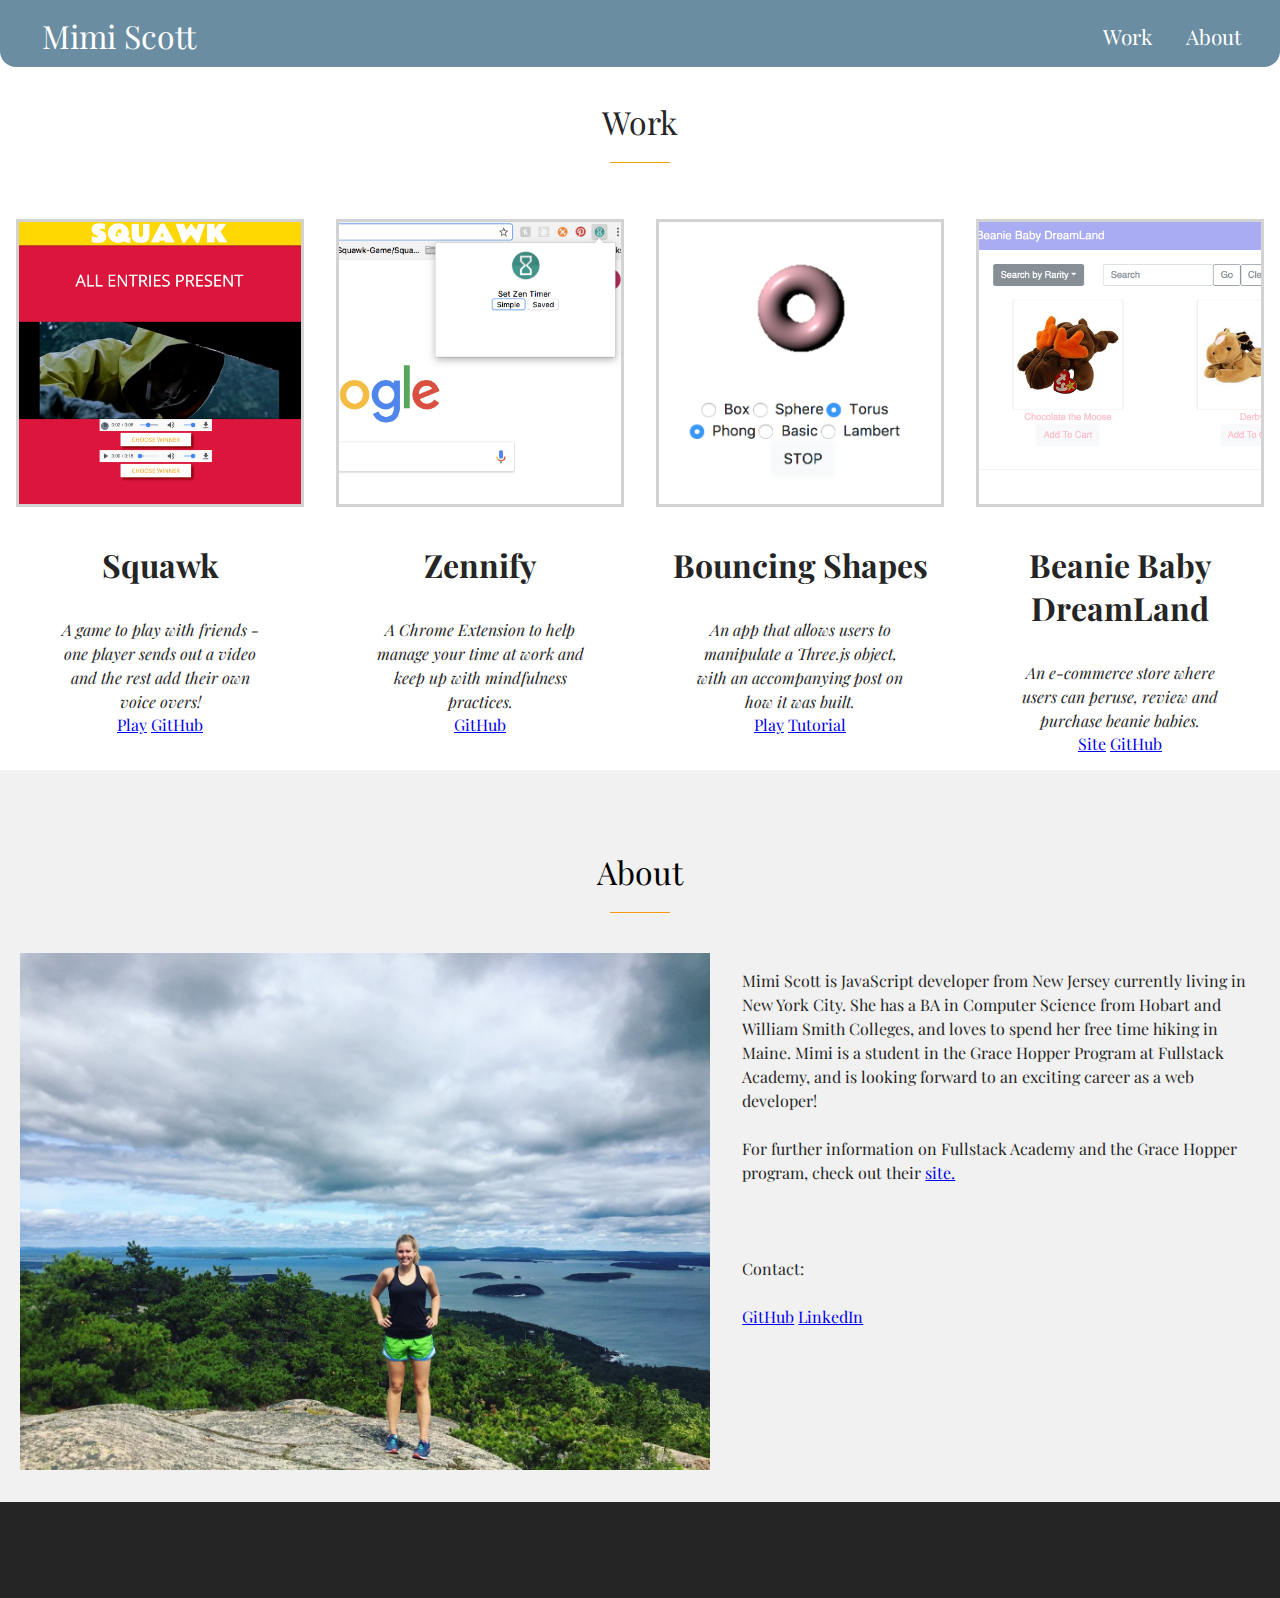
==== home.html @ 499c3c1d "renamed" ====
<!DOCTYPE html>
<html>

<head>
  <meta charset="UTF-8">
  <meta name="viewport" content="width=device-width, initial-scale=1" />
  <script src="https://ajax.googleapis.com/ajax/libs/jquery/3.3.1/jquery.min.js"></script>
  <title>Mimi Scott</title>
  <link href="https://fonts.googleapis.com/css?family=Mukta+Mahee|Playfair+Display|Roboto" rel="stylesheet">  
  <link rel="stylesheet" href="style.css"></link>
  <script src="index.js" defer></script>
</head>

<body>
  <div id="top"></div>

  <header>
    <div class="logo">
      <h2>Mimi Scott</h2>
    </div>
    <nav>
      <div class="nav-item">
        <a href="#portfolio">Work</a>
      </div>
      <div class="nav-item">
          <a href="#about">About</a>
      </div>
    </nav>
  </header>
  

  <section id="portfolio">
      <h2>Work</h2>
    <div class="wrap">
      <div class="portfolio-profile">
          <img class="portfolio-pics" src="images/Squawk-opening.png"></img>
        <h3 class="portfolio-name">Squawk</h3>
        <p class="portfolio-bio">A game to play with friends - one player sends out a video and the rest add their own voice overs!
        </p>
        <div class="portfolio-link">
          <a href="https://squawk-868c7.firebaseapp.com/">Play</a>
          <a href="https://github.com/Squawk-Game">GitHub</a>
        </div>
      </div>

      <div class="portfolio-profile">
        <img class="portfolio-pics" src="images/Zennify-opening.png"></img>
        <h3 class="portfolio-name">Zennify</h3>
        <p class="portfolio-bio">A Chrome Extension to help manage your time at work and keep up with mindfulness practices.
        </p>
        <div class="portfolio-link">
            <a href="https://github.com/mimi1694/zenn">GitHub</a>
          </div>
      </div>

      <div class="portfolio-profile">
        <img class="portfolio-pics" src="images/bouncing-shapes-opening.png"></img>
        <h3 class="portfolio-name">Bouncing Shapes</h3>
        <p class="portfolio-bio">An app that allows users to manipulate a Three.js object, with an accompanying post on how it was built.
        </p>
        <div class="portfolio-link">
            <a href="http://bouncing-shapes.herokuapp.com/">Play</a>
            <a href="https://medium.com/@mimiscott94/bouncing-shapes-a-three-js-tutorial-a867688c72a">Tutorial</a>
          </div>
      </div>

      <div class="portfolio-profile">
        <img class="portfolio-pics" src="images/beaniebabies-opening.png"></img>
        <h3 class="portfolio-name">Beanie Baby DreamLand</h3>
        <p class="portfolio-bio">An e-commerce store where users can peruse, review and purchase beanie babies.
        </p>
        <div class="portfolio-link">
            <a href="https://beanie-baby-store.herokuapp.com/">Site</a>
            <a href="https://github.com/BeanieBabyDreamLand">GitHub</a>
          </div>
      </div>

    </div>
  </section>

  <section id="about">
    <h2>About</h2>
    <div class="flex">
      <div id="aboutmockup">
          <img src="images/about-pic.jpeg" alt="App mockup" />
      </div>
      <div class="about-me">
        
      </div>
      <p>
        Mimi Scott is JavaScript developer from New Jersey currently living in New York City. She has a BA in Computer Science from Hobart and William Smith Colleges, and loves to spend her free time hiking in Maine.  Mimi is a student in the Grace Hopper Program at Fullstack Academy, and is looking forward to an exciting career as a web developer!        
        </br></br>
        For further information on Fullstack Academy and the Grace Hopper program, check out their <a href=#https://www.gracehopper.com/?__hstc=159901986.eaf449438182dd6c15470ebb2cb02a3f.1517407628005.1518633824496.1519402703905.5&__hssc=159901986.1.1519402703905&__hsfp=3836321370>site.</a>
        </br> </br></br></br>
        Contact:
        </br></br>
        <a href="github.com/mimi1694">GitHub</a>
        <a href="linkedin.com/in/mimiscott">LinkedIn</a>
      </p>
    </div>
  </section>

  <footer class="footer">
  </footer>
</body>

</html>
---- style.css ----
/* Defaults */

* {
  box-sizing: border-box;
}

body {
  margin: 0;
  font-family: 'Playfair Display', serif;
}

p {
  color: #252525;
  line-height: 1.5em;
}

h1 {
  font-size: 3em;
  margin: 0;
}

h2 {
  font-size: 2em;
  font-weight: normal;
}

h1,
h2,
h3,
nav {
  font-family: 'Playfair Display', serif;
}

/* Responsive images */

img {
  max-width: 100%;
  height: auto;
}

/* Header logo/hiding menu */

#start-logo {
  position: absolute;
  width: 14em;
  top: 65px;
  left: calc(50% - 7em);
  z-index: 1;
}

header {
  top: 0;
  display: flex;
  position: fixed;
  margin: 0;
  padding: 10px;
  width: 100vw;
  color: #fff;
  background-color: #62879c;
  border-radius: 0 0 1em 1em;
  z-index: 1;
  opacity: .95;
}

header .logo {
  flex-grow: 1;
  padding-top: 0.25em;
  
}

header .logo h2 {
  margin: 0;
  padding: 0;
  margin-left: 1em;
}
header nav {
  display: flex;
  margin: auto;
}
.padder {
  margin: 20px;
}
.nav-item {
  height: 1.5em;
  margin: 0 1.5em 0 0;
}

.nav-item a {
  font-size: 1.3em;
  color: #fff;
  text-decoration: none;
  padding: 5px;
  border-radius: 5px;
}
.nav-item a:hover {
  color: #202b47;
  background-color: #fff;
  box-shadow: #d3d3d3;
}

/* Basic Flex Constructs */

.flex {
  display: flex;
}

@media screen and (max-width: 600px) {
  .flex {
    flex-flow: column wrap;
    align-items: center;
    padding: 0 15px;
  }
}

/* Sections */
section {
  box-sizing: border-box;
  position: relative;
  width: 100vw;
  overflow: hidden;
}
section h2 {
  text-align: center;
  position: relative;
  margin: 60px 0;
}
section h2:after {
  content: "";
  position: absolute;
  bottom: -20px;
  width: 60px;
  height: 1px;
  background-color: #f39c12;
  left: 50%;
  margin-left: -30px;
}
#portfolio {
  margin-top: 2.5em; 
}
#carousel {
  height: 100vh;
  display: flex;
  justify-content: center;
}
#carousel #carousel-text {
  position: absolute;
  top: 45vh;
  color: #fff;
  text-shadow: 2px 2px #252525;
  z-index: 1;
}

#carousel .carousel-image {
  position: absolute;
  display: block;
  margin: auto;
  min-width: 100%;
  height: 100%;
  opacity: 1;
}

#carousel .carousel-image.hidden {
  opacity: 0;
}

#about {
  background-color: #f1f1f1;
  padding: 20px 20px 0 20px;
}
#about p {
  flex: 3;
  padding-left: 2em; 
}
#about #aboutmockup {
  flex: 4;
  align-self: flex-end;
  padding-bottom: 2em;
}

#about img {
  display: block;
  width: 100%;
  height: auto;
}

#portfolio {
  height: 100%;
  color: #252525;
}
#portfolio .wrap {
  display: flex;
  flex-wrap: wrap;
  justify-content: center;
}
#portfolio .padder {
  margin-top: 12em;
}
#portfolio .portfolio-profile {
  flex: 0 0 100%;
  padding: 1em;
  text-align: center;
}
@media (min-width: 600px) {
  #portfolio .portfolio-profile {
    flex: 0 0 50%;
  }
}
@media (min-width: 960px) {
  #portfolio .portfolio-profile {
    flex: 0 0 25%;
  }
}

#portfolio .portfolio-profile .headshot {
  height: 5em;
  width: 5em;
  margin-left: calc(50% - 2.5em);
  padding-top: 10px;
}
#portfolio .portfolio-profile .portfolio-name {
  text-align: center;
  font-size: 2em;
}
#portfolio .portfolio-profile .portfolio-bio {
  width: calc(100% - 5em);
  margin-left: 2.5em;
  text-align: center;
  font-style: italic;
  margin-bottom: 0;
}
#portfolio .portfolio-profile .portfolio-pics {
  border-width: 3px;
  border-style: solid;
  border-color: lightgray;
}
#portfolio .portfolio-img {
  position: relative;
}
#portfolio .portfolio-img:hover > .overlay {
  width:100%;
  height:100%;
  position:absolute;
  background-color:#000;
  opacity:0.5;
  border-radius:30px;
}
#portfolio .portfolio-img .portfolio-link {
  position: absolute;
  top: 5px;
  z-index: 2;
}

.footer {
  width: 100vw;
  height: 6em;
  background-color: #252525;
  color: #fff;
}
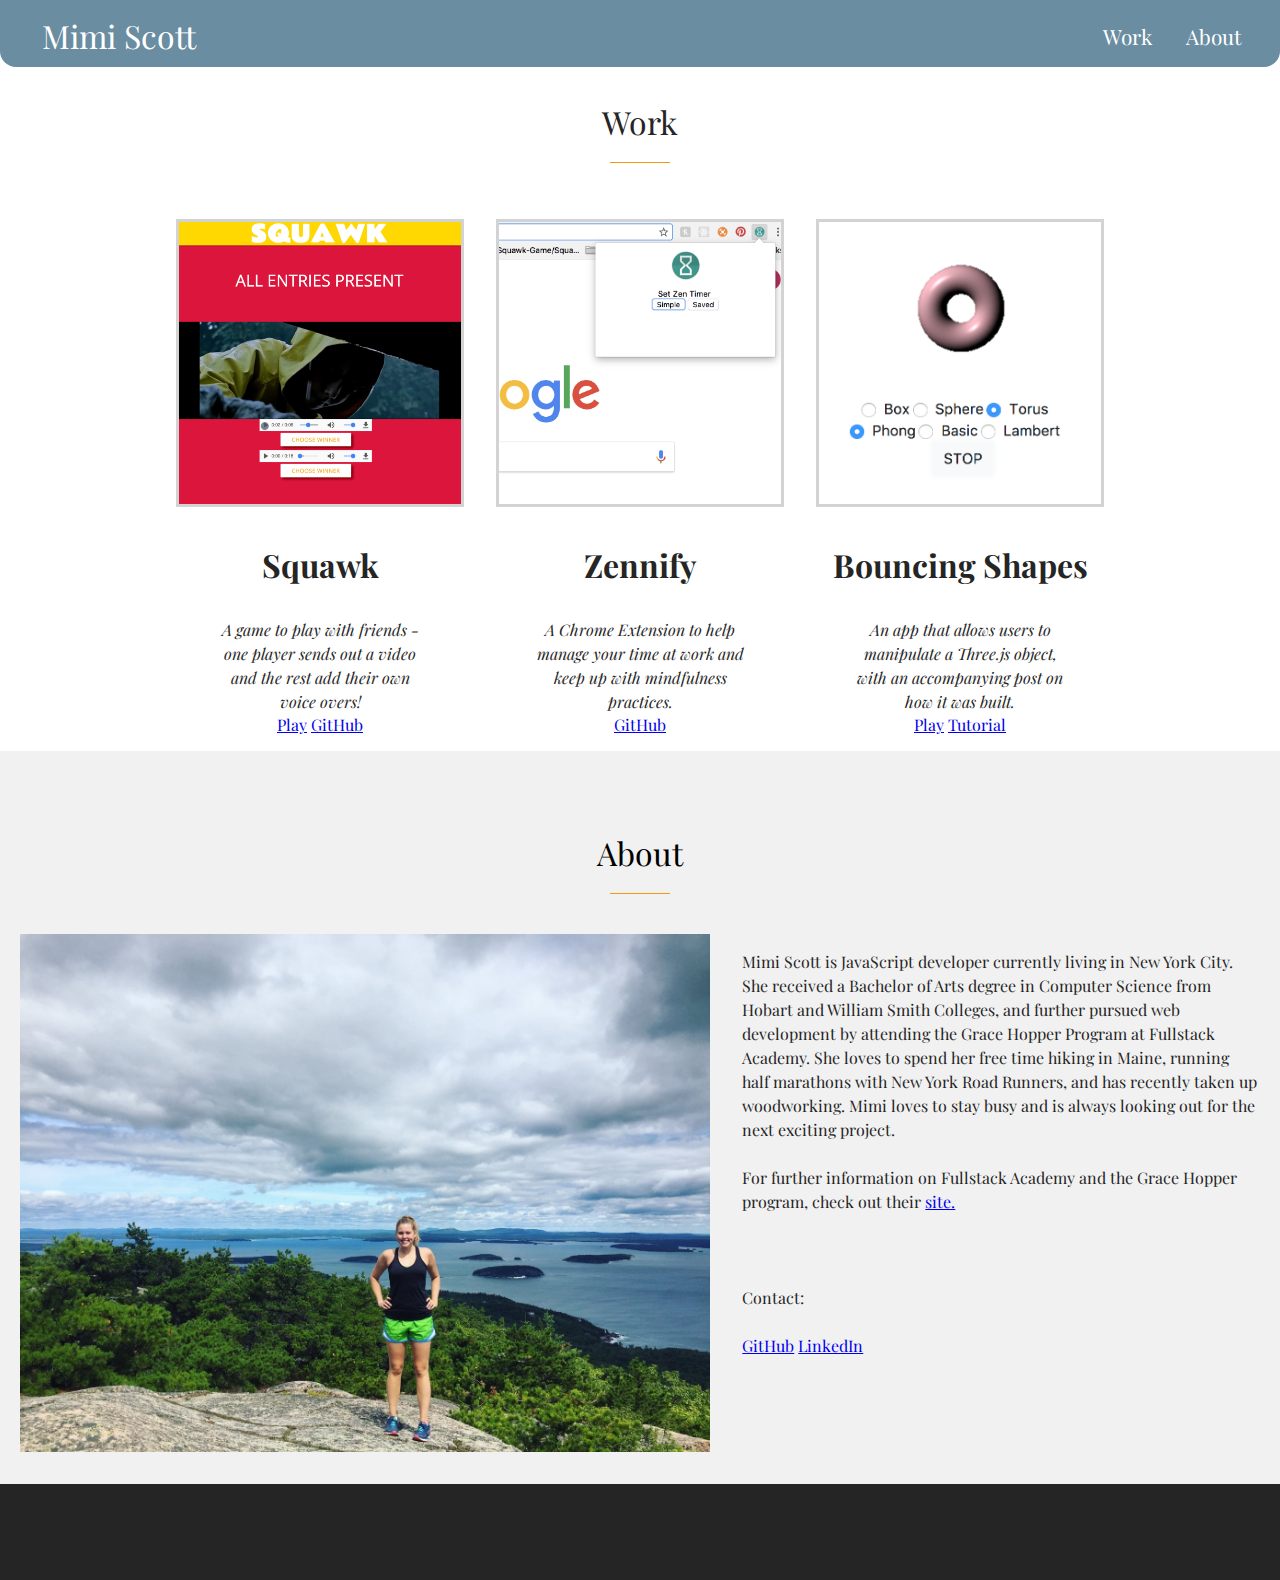
==== commit 8879519a: "Updates to homepage and bio" ====
--- a/home.html
+++ b/home.html
@@ -64,7 +64,7 @@
           </div>
       </div>
 
-      <div class="portfolio-profile">
+      <!-- <div class="portfolio-profile">
         <img class="portfolio-pics" src="images/beaniebabies-opening.png"></img>
         <h3 class="portfolio-name">Beanie Baby DreamLand</h3>
         <p class="portfolio-bio">An e-commerce store where users can peruse, review and purchase beanie babies.
@@ -73,7 +73,7 @@
             <a href="https://beanie-baby-store.herokuapp.com/">Site</a>
             <a href="https://github.com/BeanieBabyDreamLand">GitHub</a>
           </div>
-      </div>
+      </div> -->
 
     </div>
   </section>
@@ -88,7 +88,7 @@
         
       </div>
       <p>
-        Mimi Scott is JavaScript developer from New Jersey currently living in New York City. She has a BA in Computer Science from Hobart and William Smith Colleges, and loves to spend her free time hiking in Maine.  Mimi is a student in the Grace Hopper Program at Fullstack Academy, and is looking forward to an exciting career as a web developer!        
+        Mimi Scott is JavaScript developer currently living in New York City. She received a Bachelor of Arts degree in Computer Science from Hobart and William Smith Colleges, and further pursued web development by attending the Grace Hopper Program at Fullstack Academy. She loves to spend her free time hiking in Maine, running half marathons with New York Road Runners, and has recently taken up woodworking. Mimi loves to stay busy and is always looking out for the next exciting project.
         </br></br>
         For further information on Fullstack Academy and the Grace Hopper program, check out their <a href=#https://www.gracehopper.com/?__hstc=159901986.eaf449438182dd6c15470ebb2cb02a3f.1517407628005.1518633824496.1519402703905.5&__hssc=159901986.1.1519402703905&__hsfp=3836321370>site.</a>
         </br> </br></br></br>
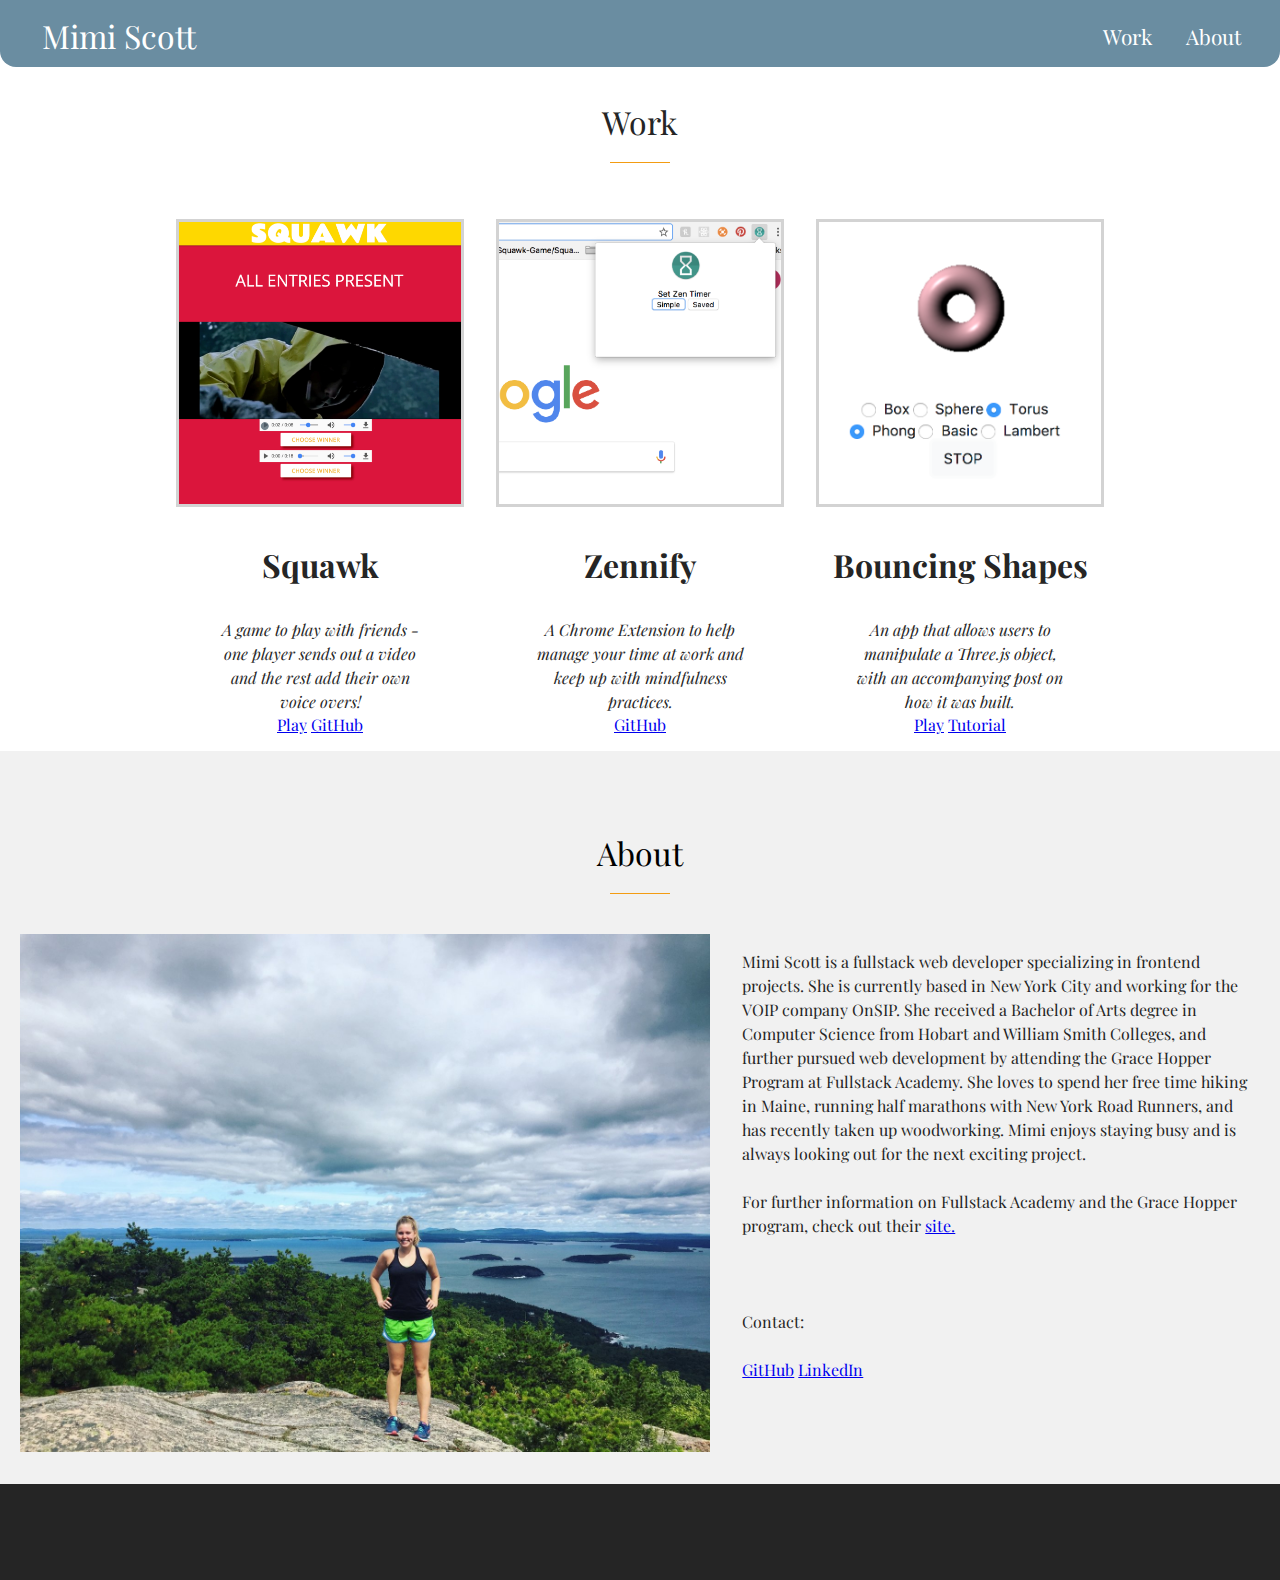
==== commit 11fa241d: "Updates to homepage and bio" ====
--- a/home.html
+++ b/home.html
@@ -88,7 +88,7 @@
         
       </div>
       <p>
-        Mimi Scott is JavaScript developer currently living in New York City. She received a Bachelor of Arts degree in Computer Science from Hobart and William Smith Colleges, and further pursued web development by attending the Grace Hopper Program at Fullstack Academy. She loves to spend her free time hiking in Maine, running half marathons with New York Road Runners, and has recently taken up woodworking. Mimi loves to stay busy and is always looking out for the next exciting project.
+        Mimi Scott is a fullstack web developer specializing in frontend projects. She is currently based in New York City and working for the VOIP company OnSIP. She received a Bachelor of Arts degree in Computer Science from Hobart and William Smith Colleges, and further pursued web development by attending the Grace Hopper Program at Fullstack Academy. She loves to spend her free time hiking in Maine, running half marathons with New York Road Runners, and has recently taken up woodworking. Mimi enjoys staying busy and is always looking out for the next exciting project.
         </br></br>
         For further information on Fullstack Academy and the Grace Hopper program, check out their <a href=#https://www.gracehopper.com/?__hstc=159901986.eaf449438182dd6c15470ebb2cb02a3f.1517407628005.1518633824496.1519402703905.5&__hssc=159901986.1.1519402703905&__hsfp=3836321370>site.</a>
         </br> </br></br></br>
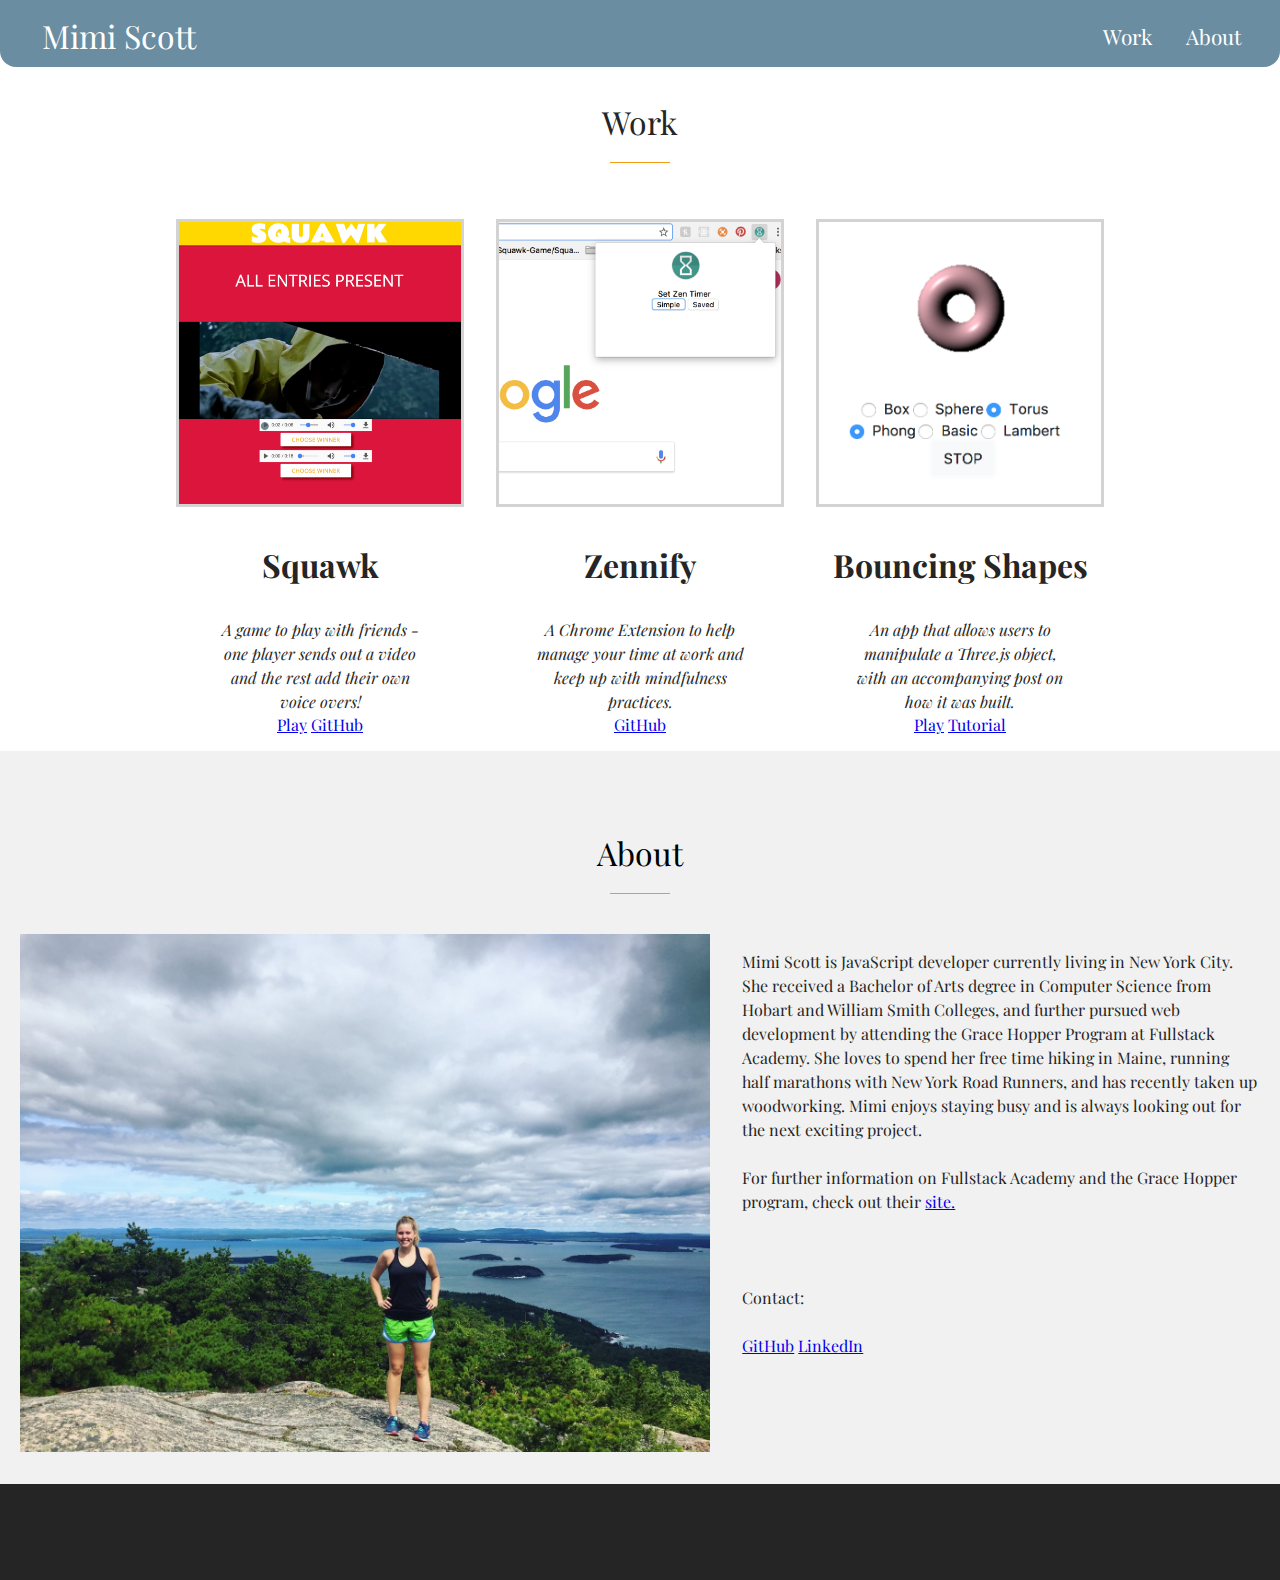
==== commit dea99fb1: "edit to bio" ====
--- a/home.html
+++ b/home.html
@@ -88,7 +88,7 @@
         
       </div>
       <p>
-        Mimi Scott is a fullstack web developer specializing in frontend projects. She is currently based in New York City and working for the VOIP company OnSIP. She received a Bachelor of Arts degree in Computer Science from Hobart and William Smith Colleges, and further pursued web development by attending the Grace Hopper Program at Fullstack Academy. She loves to spend her free time hiking in Maine, running half marathons with New York Road Runners, and has recently taken up woodworking. Mimi enjoys staying busy and is always looking out for the next exciting project.
+        Mimi Scott is JavaScript developer currently living in New York City. She received a Bachelor of Arts degree in Computer Science from Hobart and William Smith Colleges, and further pursued web development by attending the Grace Hopper Program at Fullstack Academy. She loves to spend her free time hiking in Maine, running half marathons with New York Road Runners, and has recently taken up woodworking. Mimi enjoys staying busy and is always looking out for the next exciting project.
         </br></br>
         For further information on Fullstack Academy and the Grace Hopper program, check out their <a href=#https://www.gracehopper.com/?__hstc=159901986.eaf449438182dd6c15470ebb2cb02a3f.1517407628005.1518633824496.1519402703905.5&__hssc=159901986.1.1519402703905&__hsfp=3836321370>site.</a>
         </br> </br></br></br>
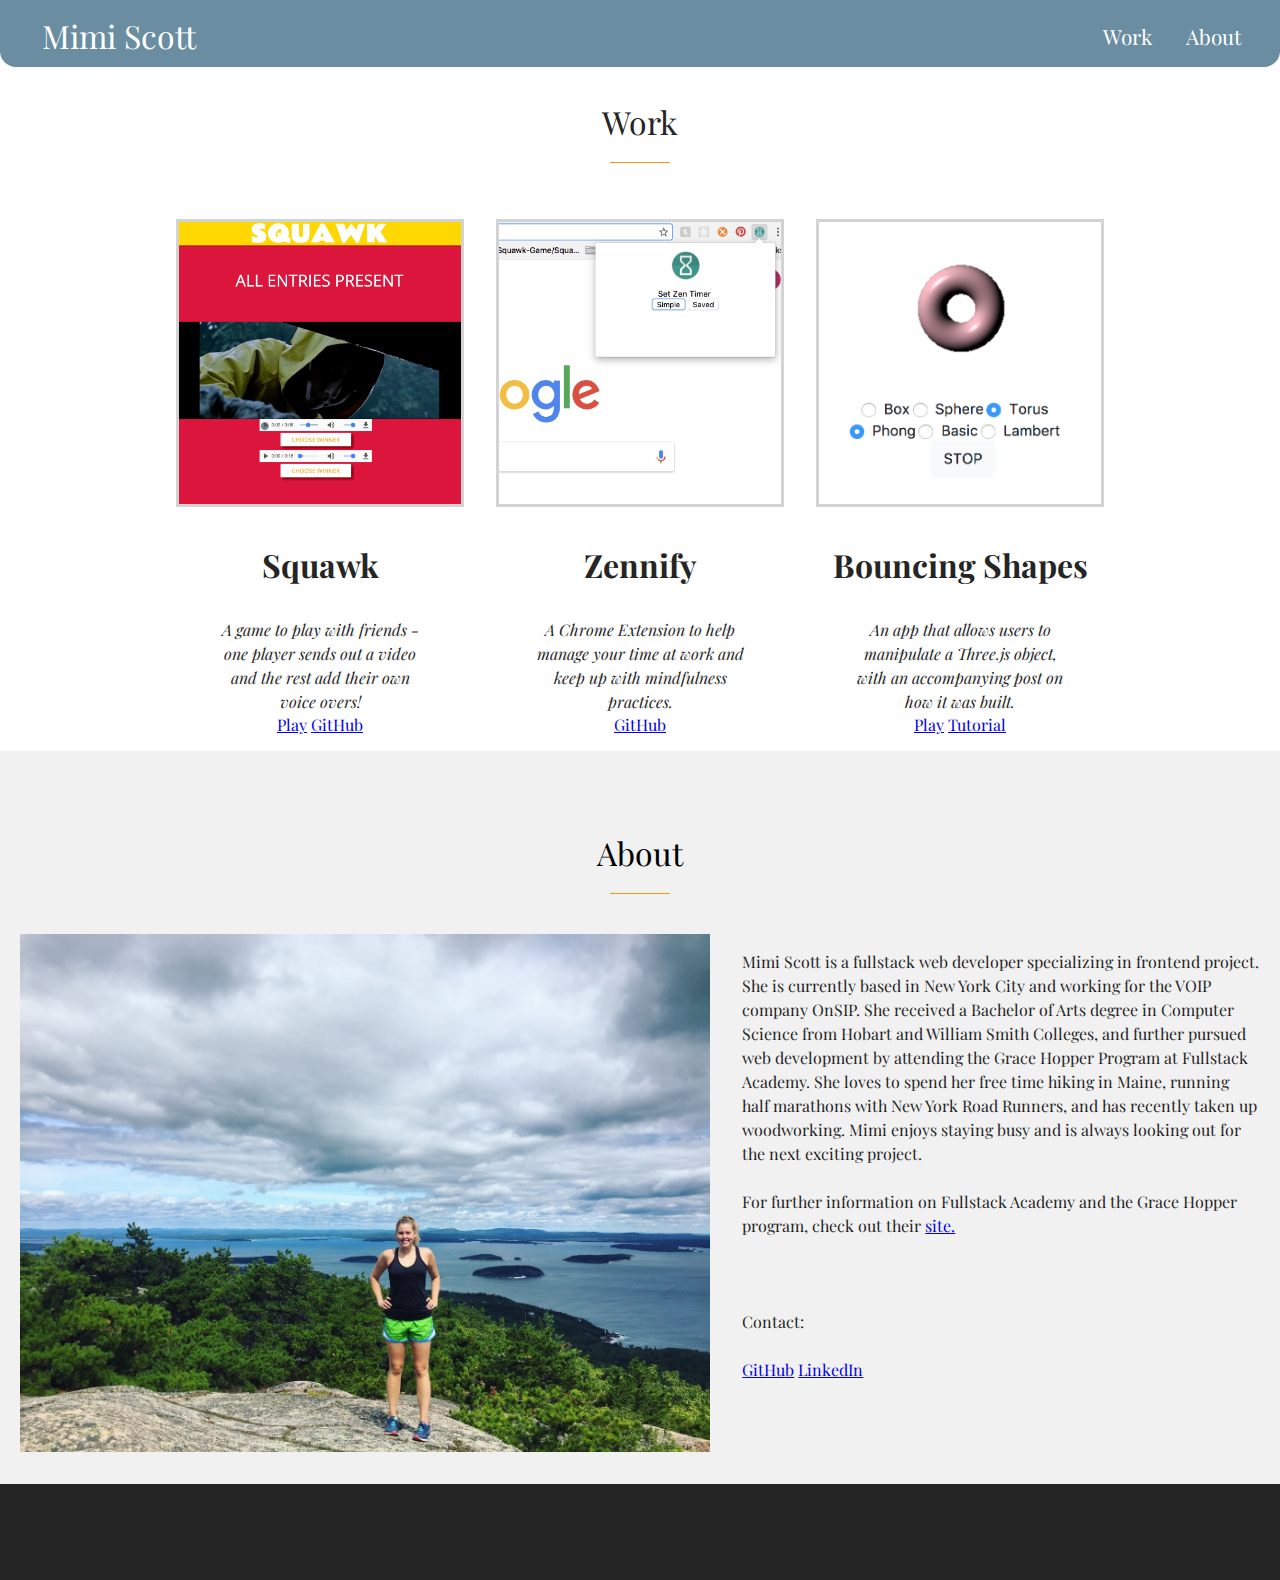
==== commit 9b5c7926: "more edits to bio - added employment" ====
--- a/home.html
+++ b/home.html
@@ -88,7 +88,7 @@
         
       </div>
       <p>
-        Mimi Scott is JavaScript developer currently living in New York City. She received a Bachelor of Arts degree in Computer Science from Hobart and William Smith Colleges, and further pursued web development by attending the Grace Hopper Program at Fullstack Academy. She loves to spend her free time hiking in Maine, running half marathons with New York Road Runners, and has recently taken up woodworking. Mimi enjoys staying busy and is always looking out for the next exciting project.
+        Mimi Scott is a fullstack web developer specializing in frontend project. She is currently based in New York City and working for the VOIP company OnSIP. She received a Bachelor of Arts degree in Computer Science from Hobart and William Smith Colleges, and further pursued web development by attending the Grace Hopper Program at Fullstack Academy. She loves to spend her free time hiking in Maine, running half marathons with New York Road Runners, and has recently taken up woodworking. Mimi enjoys staying busy and is always looking out for the next exciting project.
         </br></br>
         For further information on Fullstack Academy and the Grace Hopper program, check out their <a href=#https://www.gracehopper.com/?__hstc=159901986.eaf449438182dd6c15470ebb2cb02a3f.1517407628005.1518633824496.1519402703905.5&__hssc=159901986.1.1519402703905&__hsfp=3836321370>site.</a>
         </br> </br></br></br>
